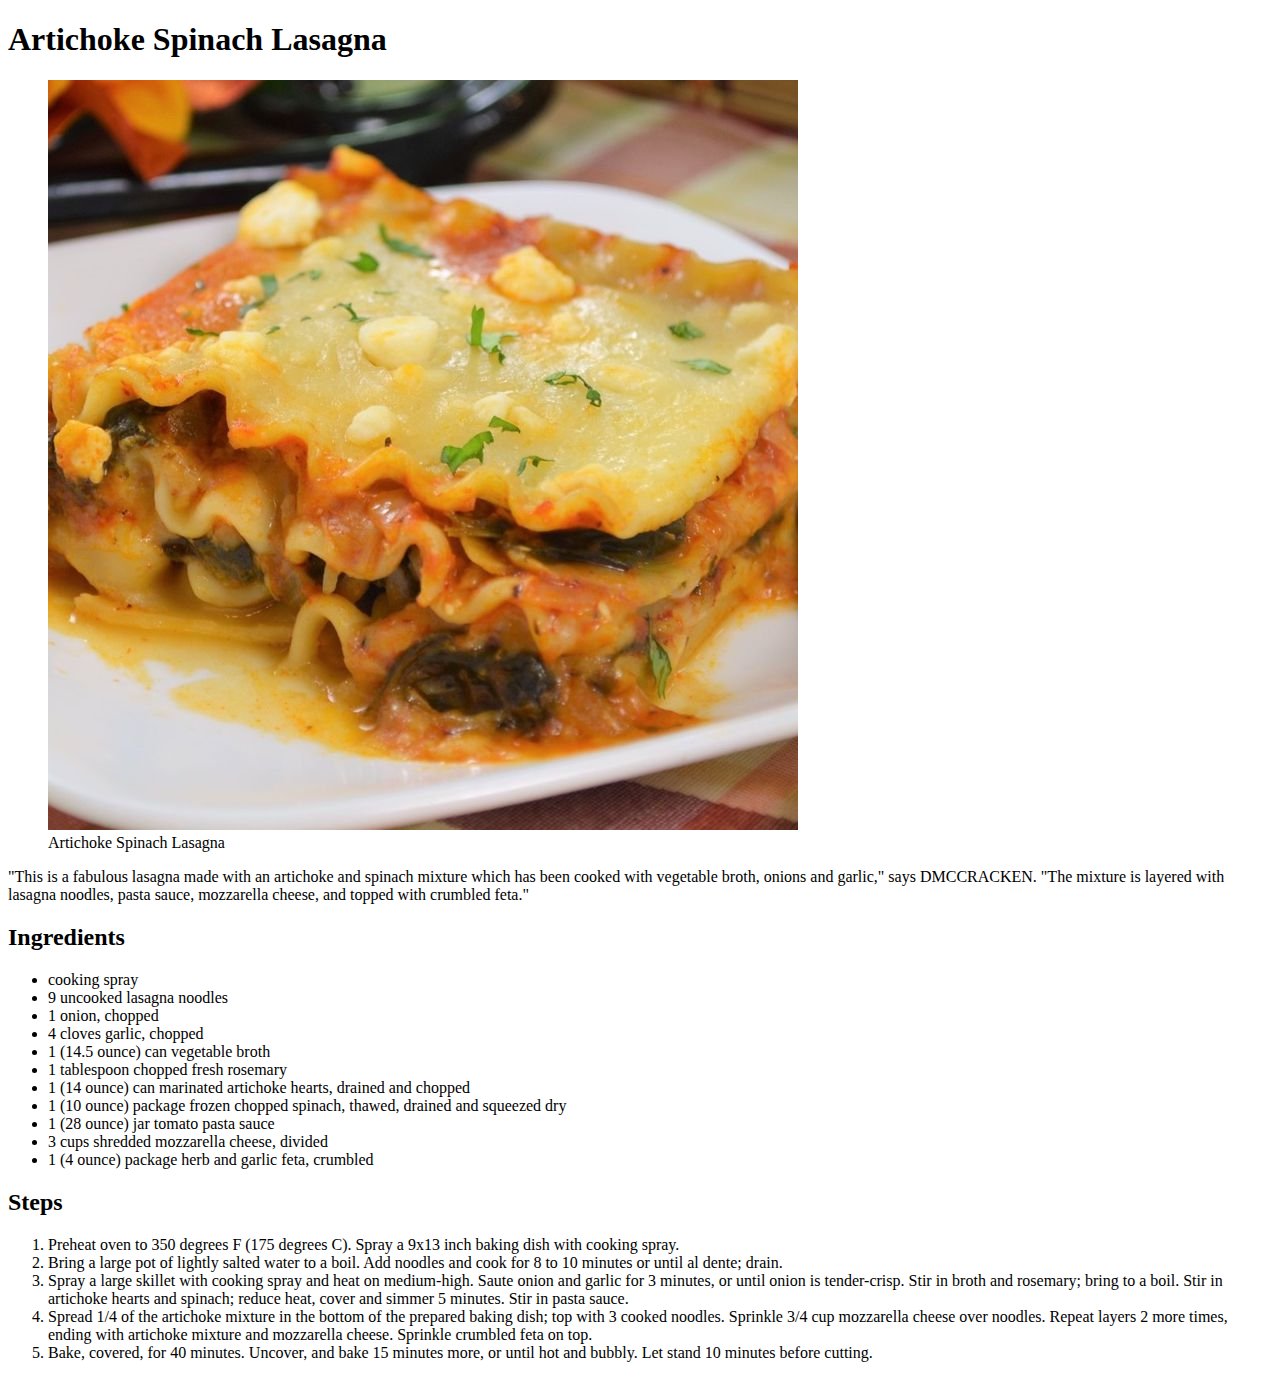
==== recipes/lasagna.html @ fb272592 "Add README.md, index.html, lasagna.html, potatoes-and-ham.html, pasta.html" ====
<!DOCTYPE html>
<html lang="en">
<head>
    <meta charset="UTF-8">
    <meta name="viewport" content="width=device-width, initial-scale=1.0">
    <title>Artichoke Spinach Lasagna</title>
</head>
<body>
    <h1>Artichoke Spinach Lasagna</h1>
    <figure>
        <img src="../images/lasagna.jpg" alt="Lasagna">
        <figcaption>Artichoke Spinach Lasagna</figcaption>
    </figure>
    <p>"This is a fabulous lasagna made with an artichoke and spinach mixture which has been cooked with vegetable broth, onions and garlic," says DMCCRACKEN. "The mixture is layered with lasagna noodles, pasta sauce, mozzarella cheese, and topped with crumbled feta."</p>
    <h2>Ingredients</h2>
    <ul>
        <li>cooking spray</li>
        <li>9 uncooked lasagna noodles</li>
        <li>1 onion, chopped</li>
        <li>4 cloves garlic, chopped</li>
        <li>1 (14.5 ounce) can vegetable broth</li>
        <li>1 tablespoon chopped fresh rosemary</li>
        <li>1 (14 ounce) can marinated artichoke hearts, drained and chopped</li>
        <li>1 (10 ounce) package frozen chopped spinach, thawed, drained and squeezed dry</li>
        <li>1 (28 ounce) jar tomato pasta sauce</li>
        <li>3 cups shredded mozzarella cheese, divided</li>
        <li>1 (4 ounce) package herb and garlic feta, crumbled</li>
    </ul>
    <h2>Steps</h2>
    <ol>
        <li>Preheat oven to 350 degrees F (175 degrees C). Spray a 9x13 inch baking dish with cooking spray.</li>
        <li>Bring a large pot of lightly salted water to a boil. Add noodles and cook for 8 to 10 minutes or until al dente; drain.</li>
        <li>Spray a large skillet with cooking spray and heat on medium-high. Saute onion and garlic for 3 minutes, or until onion is tender-crisp. Stir in broth and rosemary; bring to a boil. Stir in artichoke hearts and spinach; reduce heat, cover and simmer 5 minutes. Stir in pasta sauce.</li>
        <li>Spread 1/4 of the artichoke mixture in the bottom of the prepared baking dish; top with 3 cooked noodles. Sprinkle 3/4 cup mozzarella cheese over noodles. Repeat layers 2 more times, ending with artichoke mixture and mozzarella cheese. Sprinkle crumbled feta on top.</li>
        <li>Bake, covered, for 40 minutes. Uncover, and bake 15 minutes more, or until hot and bubbly. Let stand 10 minutes before cutting.</li>
    </ol>
</body>
</html>
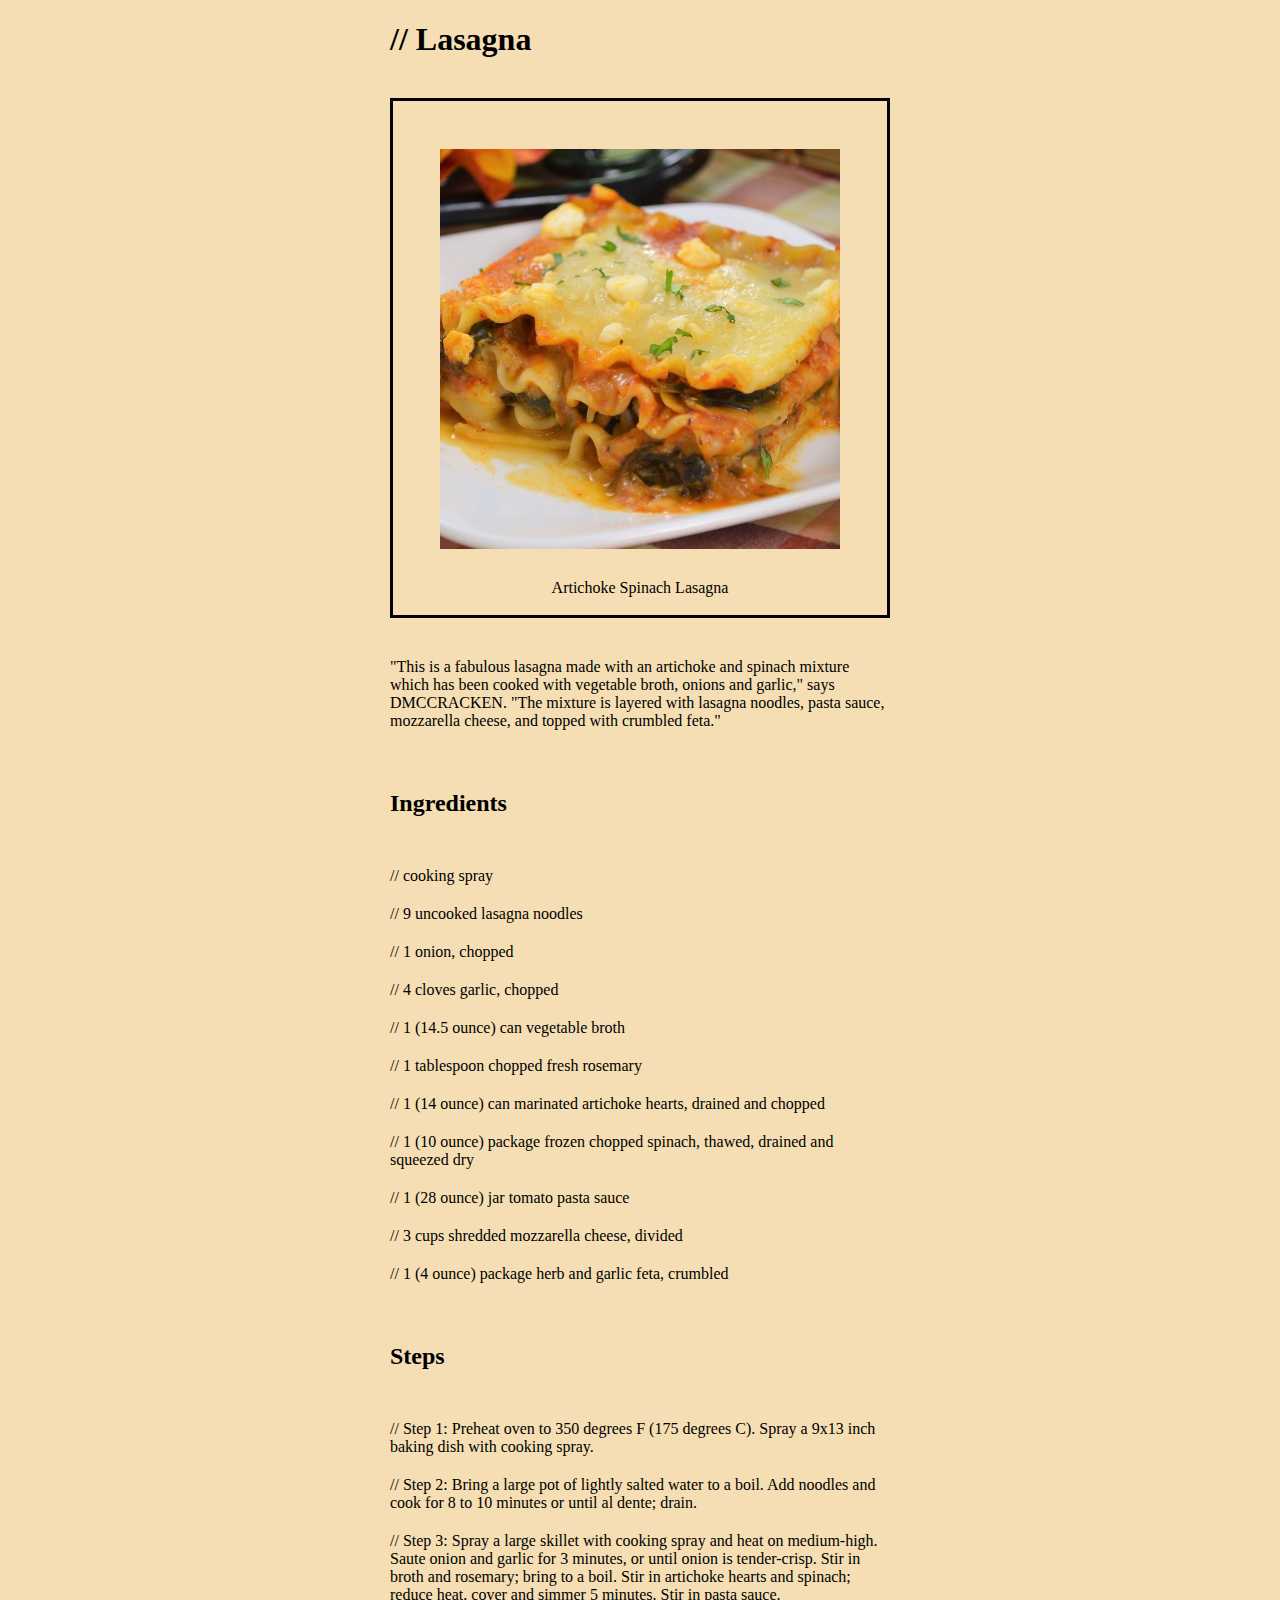
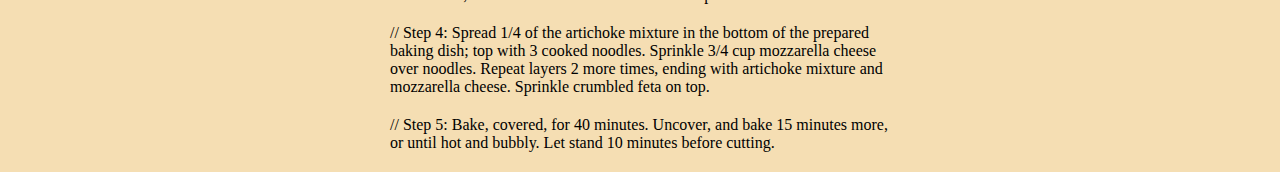
==== commit 8d1bc828: "Add style.css" ====
--- a/recipes/lasagna.html
+++ b/recipes/lasagna.html
@@ -3,36 +3,41 @@
 <head>
     <meta charset="UTF-8">
     <meta name="viewport" content="width=device-width, initial-scale=1.0">
+    <link rel="stylesheet" href="../style.css">
     <title>Artichoke Spinach Lasagna</title>
 </head>
 <body>
-    <h1>Artichoke Spinach Lasagna</h1>
-    <figure>
-        <img src="../images/lasagna.jpg" alt="Lasagna">
-        <figcaption>Artichoke Spinach Lasagna</figcaption>
-    </figure>
-    <p>"This is a fabulous lasagna made with an artichoke and spinach mixture which has been cooked with vegetable broth, onions and garlic," says DMCCRACKEN. "The mixture is layered with lasagna noodles, pasta sauce, mozzarella cheese, and topped with crumbled feta."</p>
-    <h2>Ingredients</h2>
-    <ul>
-        <li>cooking spray</li>
-        <li>9 uncooked lasagna noodles</li>
-        <li>1 onion, chopped</li>
-        <li>4 cloves garlic, chopped</li>
-        <li>1 (14.5 ounce) can vegetable broth</li>
-        <li>1 tablespoon chopped fresh rosemary</li>
-        <li>1 (14 ounce) can marinated artichoke hearts, drained and chopped</li>
-        <li>1 (10 ounce) package frozen chopped spinach, thawed, drained and squeezed dry</li>
-        <li>1 (28 ounce) jar tomato pasta sauce</li>
-        <li>3 cups shredded mozzarella cheese, divided</li>
-        <li>1 (4 ounce) package herb and garlic feta, crumbled</li>
-    </ul>
-    <h2>Steps</h2>
-    <ol>
-        <li>Preheat oven to 350 degrees F (175 degrees C). Spray a 9x13 inch baking dish with cooking spray.</li>
-        <li>Bring a large pot of lightly salted water to a boil. Add noodles and cook for 8 to 10 minutes or until al dente; drain.</li>
-        <li>Spray a large skillet with cooking spray and heat on medium-high. Saute onion and garlic for 3 minutes, or until onion is tender-crisp. Stir in broth and rosemary; bring to a boil. Stir in artichoke hearts and spinach; reduce heat, cover and simmer 5 minutes. Stir in pasta sauce.</li>
-        <li>Spread 1/4 of the artichoke mixture in the bottom of the prepared baking dish; top with 3 cooked noodles. Sprinkle 3/4 cup mozzarella cheese over noodles. Repeat layers 2 more times, ending with artichoke mixture and mozzarella cheese. Sprinkle crumbled feta on top.</li>
-        <li>Bake, covered, for 40 minutes. Uncover, and bake 15 minutes more, or until hot and bubbly. Let stand 10 minutes before cutting.</li>
-    </ol>
+    <div class="container">
+        <h1>// Lasagna</h1>
+        <div class="border">
+            <figure>
+                <img src="../images/lasagna.jpg" alt="Lasagna">
+                <figcaption>Artichoke Spinach Lasagna</figcaption>
+            </figure>
+        </div>
+        <p>"This is a fabulous lasagna made with an artichoke and spinach mixture which has been cooked with vegetable broth, onions and garlic," says DMCCRACKEN. "The mixture is layered with lasagna noodles, pasta sauce, mozzarella cheese, and topped with crumbled feta."</p>
+        <h2>Ingredients</h2>
+        <ul>
+            <li>// cooking spray</li>
+            <li>// 9 uncooked lasagna noodles</li>
+            <li>// 1 onion, chopped</li>
+            <li>// 4 cloves garlic, chopped</li>
+            <li>// 1 (14.5 ounce) can vegetable broth</li>
+            <li>// 1 tablespoon chopped fresh rosemary</li>
+            <li>// 1 (14 ounce) can marinated artichoke hearts, drained and chopped</li>
+            <li>// 1 (10 ounce) package frozen chopped spinach, thawed, drained and squeezed dry</li>
+            <li>// 1 (28 ounce) jar tomato pasta sauce</li>
+            <li>// 3 cups shredded mozzarella cheese, divided</li>
+            <li>// 1 (4 ounce) package herb and garlic feta, crumbled</li>
+        </ul>
+        <h2>Steps</h2>
+        <ol>
+            <li>// Step 1: Preheat oven to 350 degrees F (175 degrees C). Spray a 9x13 inch baking dish with cooking spray.</li>
+            <li>// Step 2: Bring a large pot of lightly salted water to a boil. Add noodles and cook for 8 to 10 minutes or until al dente; drain.</li>
+            <li>// Step 3: Spray a large skillet with cooking spray and heat on medium-high. Saute onion and garlic for 3 minutes, or until onion is tender-crisp. Stir in broth and rosemary; bring to a boil. Stir in artichoke hearts and spinach; reduce heat, cover and simmer 5 minutes. Stir in pasta sauce.</li>
+            <li>// Step 4: Spread 1/4 of the artichoke mixture in the bottom of the prepared baking dish; top with 3 cooked noodles. Sprinkle 3/4 cup mozzarella cheese over noodles. Repeat layers 2 more times, ending with artichoke mixture and mozzarella cheese. Sprinkle crumbled feta on top.</li>
+            <li>// Step 5: Bake, covered, for 40 minutes. Uncover, and bake 15 minutes more, or until hot and bubbly. Let stand 10 minutes before cutting.</li>
+        </ol>
+    </div>
 </body>
 </html>--- a/style.css
+++ b/style.css
@@ -0,0 +1,71 @@
+/* index.html */
+
+* {
+    font-family: 'Monaco', serif;
+}
+
+html {
+    background-color: wheat;
+}
+
+.container {
+    width: 500px;
+    margin-left: auto;
+    margin-right: auto;
+}
+
+h1 {
+    margin-bottom: 40px;
+}
+
+.border {
+    border-style: solid;
+}
+
+img {
+    display: block;
+    margin-left: auto;
+    margin-right: auto;
+    
+    height: auto;
+    width: 400px;
+    padding: 30px;
+}
+
+ul {
+    margin-top: 50px;
+}
+
+li {
+    list-style-type: none;
+    margin-bottom: 20px;
+    margin-left: -40px;
+}
+
+a {
+    color: black;
+    text-decoration: none;
+}
+
+
+/* Odin Recipes */
+
+figcaption {
+    text-align: center;
+}
+
+p {
+    margin-top: 40px;
+}
+
+h2 {
+    margin-top: 60px;
+}
+
+figure {
+    display: inline;
+}
+
+ol {
+    margin-top: 50px;
+}